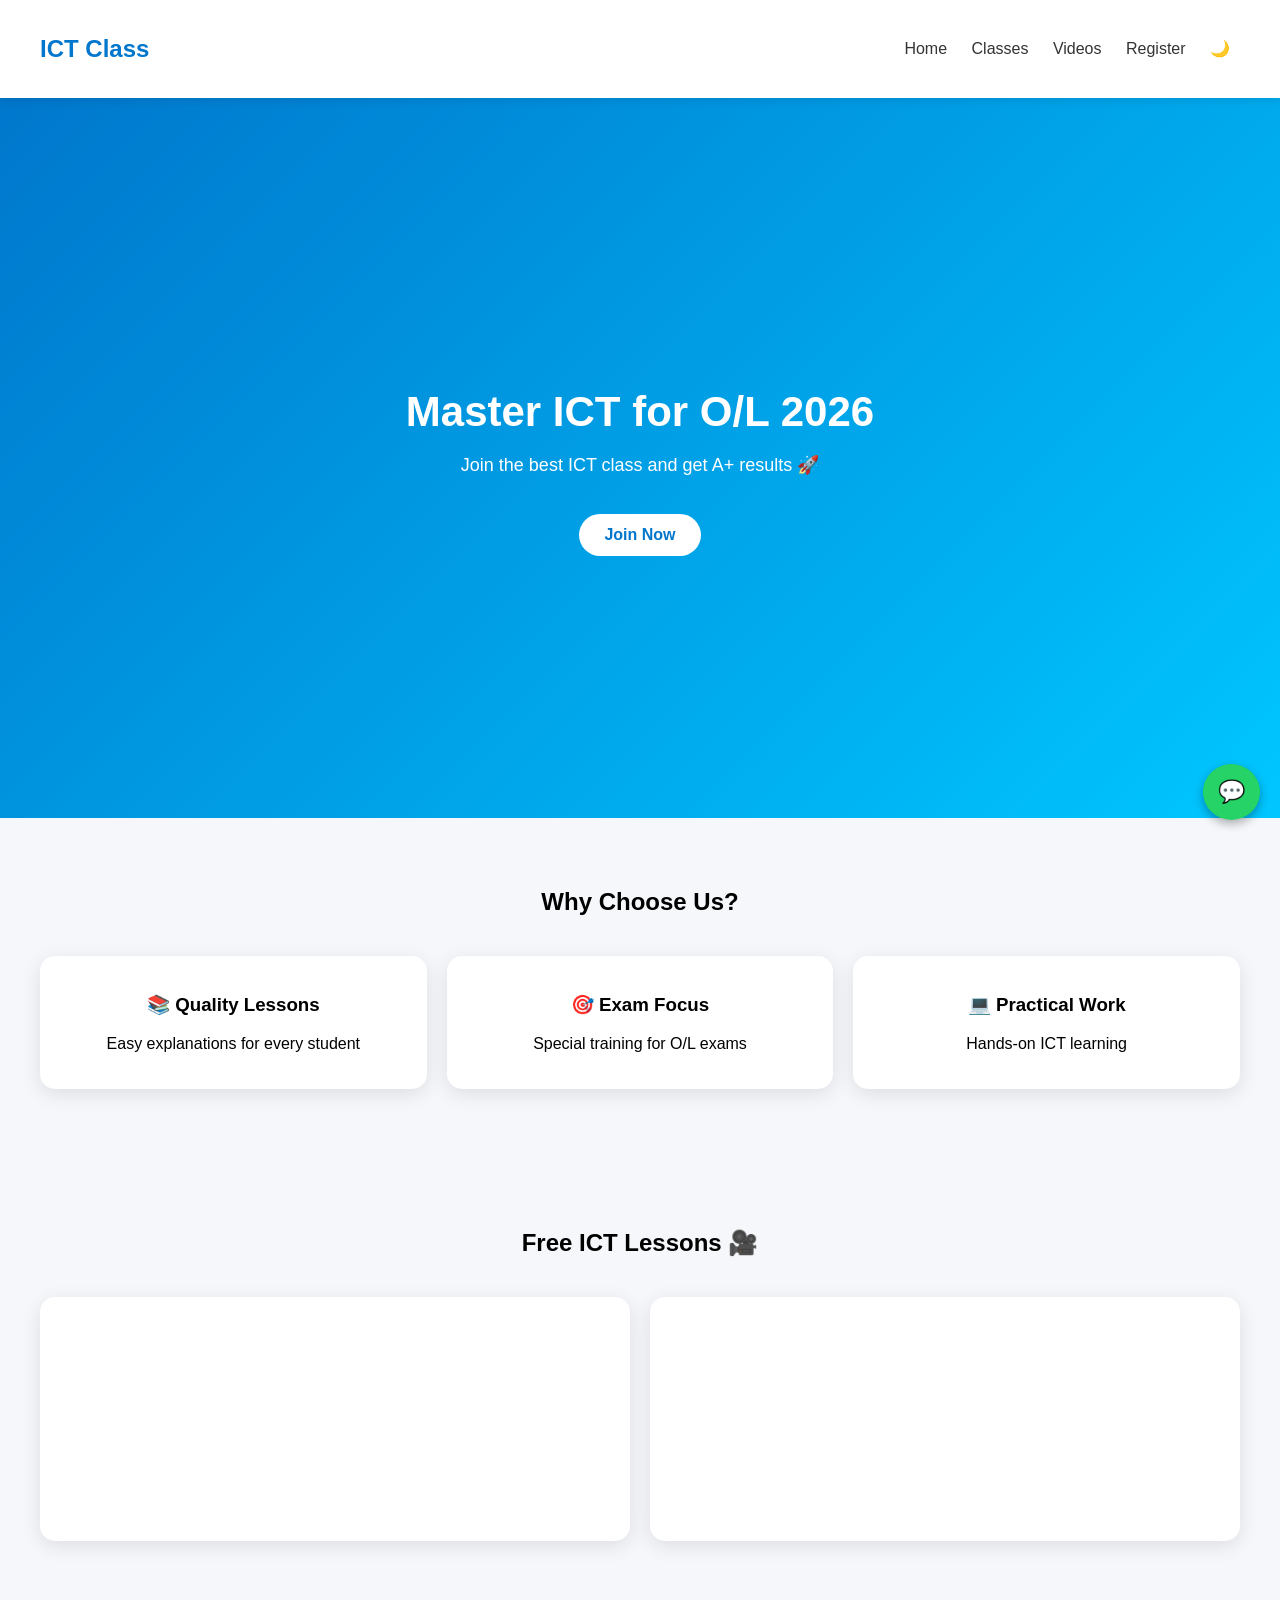
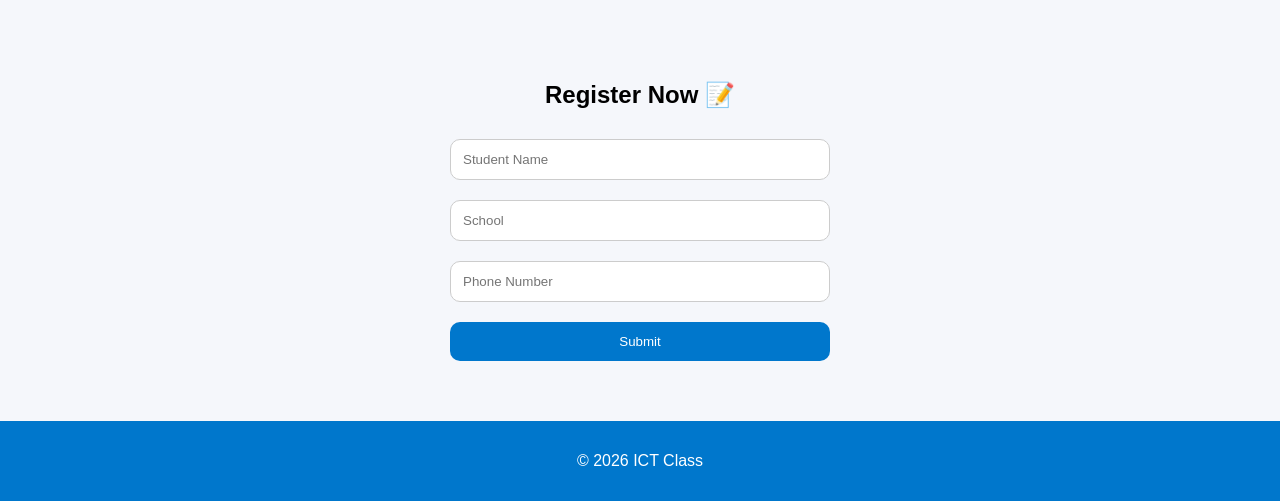
==== index.html @ 84f21934 "Update index.html" ====
<!DOCTYPE html>
<html lang="en">

<head>
  <meta charset="UTF-8">
  <meta name="viewport" content="width=device-width, initial-scale=1.0">
  <title>ICT Class 2026</title>
  <link rel="stylesheet" href="Style.css">
</head>

<body>

  <!-- NAVBAR -->
  <nav>
    <h2>ICT Class</h2>
    <div>
      <a href="#">Home</a>
      <a href="#classes">Classes</a>
      <a href="#videos">Videos</a>
      <a href="#register">Register</a>
      <a href="#" id="mode-toggle">🌙</a>
    </div>
  </nav>

  <!-- HERO -->
  <div class="hero">
    <div>
      <h1>Master ICT for O/L 2026</h1>
      <p>Join the best ICT class and get A+ results 🚀</p>
      <a href="#register" class="btn">Join Now</a>
    </div>
  </div>

  <!-- CLASSES SECTION -->
  <div class="section" id="classes">
    <h2>Why Choose Us?</h2>
    <div class="cards">
      <div class="card">
        <h3>📚 Quality Lessons</h3>
        <p>Easy explanations for every student</p>
      </div>
      <div class="card">
        <h3>🎯 Exam Focus</h3>
        <p>Special training for O/L exams</p>
      </div>
      <div class="card">
        <h3>💻 Practical Work</h3>
        <p>Hands-on ICT learning</p>
      </div>
    </div>
  </div>

  <!-- VIDEO SECTION -->
  <div class="section" id="videos">
    <h2>Free ICT Lessons 🎥</h2>
    <div class="cards">
      <div class="card">
        <iframe width="100%" height="200" src="https://www.youtube.com/embed/VIDEO_ID1" frameborder="0"
          allowfullscreen></iframe>
      </div>
      <div class="card">
        <iframe width="100%" height="200" src="https://www.youtube.com/embed/VIDEO_ID2" frameborder="0"
          allowfullscreen></iframe>
      </div>
    </div>
  </div>

  <!-- REGISTRATION FORM -->
  <div class="section" id="register">
    <h2>Register Now 📝</h2>
    <form name="student-form" method="POST" data-netlify="true" class="form">
      <input type="hidden" name="form-name" value="student-form">
      <input type="text" name="name" placeholder="Student Name" required>
      <input type="text" name="school" placeholder="School" required>
      <input type="tel" name="phone" placeholder="Phone Number" required>
      <button type="submit">Submit</button>
    </form>
  </div>

  <!-- FOOTER -->
  <footer>
    <p>© 2026 ICT Class</p>
  </footer>

  <!-- WHATSAPP BUTTON -->
  <a href="https://wa.me/94707482177?text=I%20want%20to%20join%20your%20ICT%20class" target="_blank"
    class="whatsapp-btn">💬</a>

  <script src="script.js"></script>
</body>

</html>
---- Style.css ----
/* Reset & Base */
body, html {margin:0; padding:0; font-family:'Segoe UI', sans-serif; background:#f5f7fb;}
a{text-decoration:none;}

/* NAVBAR */
nav {
  display:flex; justify-content:space-between; align-items:center;
  padding:15px 40px; background:white;
  box-shadow:0 2px 10px rgba(0,0,0,0.1);
  position:sticky; top:0; z-index:10;
}
nav h2 {color:#0077cc;}
nav a {margin:0 10px; color:#333; font-weight:500; transition:0.3s;}
nav a:hover{color:#0077cc;}

/* HERO */
.hero {
  height:80vh; background:linear-gradient(135deg,#0077cc,#00c6ff);
  color:white; display:flex; align-items:center; justify-content:center; text-align:center;
}
.hero h1{font-size:42px; margin-bottom:10px;}
.hero p{font-size:18px;}
.btn {
  display:inline-block; margin-top:20px; padding:12px 25px;
  background:white; color:#0077cc; border-radius:30px; font-weight:bold;
  transition:0.3s;
}
.btn:hover{background:#e0f2ff;}

/* SECTION & CARDS */
.section{padding:50px 20px; text-align:center; animation:fadeIn 1s ease;}
.cards{
  display:grid; grid-template-columns:repeat(auto-fit,minmax(250px,1fr)); gap:20px; padding:20px;
}
.card{
  background:white; padding:20px; border-radius:15px; box-shadow:0 5px 20px rgba(0,0,0,0.1);
  transition:0.3s;
}
.card:hover{transform:translateY(-5px);}
.card iframe{border-radius:10px;}

/* FORM */
.form {display:flex; flex-direction:column; max-width:400px; margin:auto;}
.form input, .form button {
  margin:10px; padding:12px; border-radius:10px; border:1px solid #ccc;
}
.form button{background:#0077cc; color:white; border:none; cursor:pointer;}
.form button:hover{background:#005fa3;}

/* FOOTER */
footer{background:#0077cc; color:white; text-align:center; padding:15px;}

/* WHATSAPP BUTTON */
.whatsapp-btn{
  position:fixed; bottom:80px; right:20px;
  background:#25D366; color:white; padding:15px;
  border-radius:50%; text-decoration:none; font-size:22px;
  box-shadow:0 4px 10px rgba(0,0,0,0.3); animation:bounce 2s infinite;
}

/* Animations */
@keyframes fadeIn{from{opacity:0; transform:translateY(20px);} to{opacity:1; transform:translateY(0);}}
@keyframes bounce{0%,100%{transform:translateY(0);}50%{transform:translateY(-5px);}}

/* DARK MODE */
body.dark-mode{background:#121212; color:white;}
body.dark-mode nav{background:#1e1e1e;}
body.dark-mode nav a{color:white;}
body.dark-mode .card{background:#1f1f1f; box-shadow:0 5px 20px rgba(255,255,255,0.05);}
body.dark-mode .form input, body.dark-mode .form button{background:#1f1f1f; color:white; border:1px solid #333;}
body.dark-mode footer{background:#1e1e1e;}
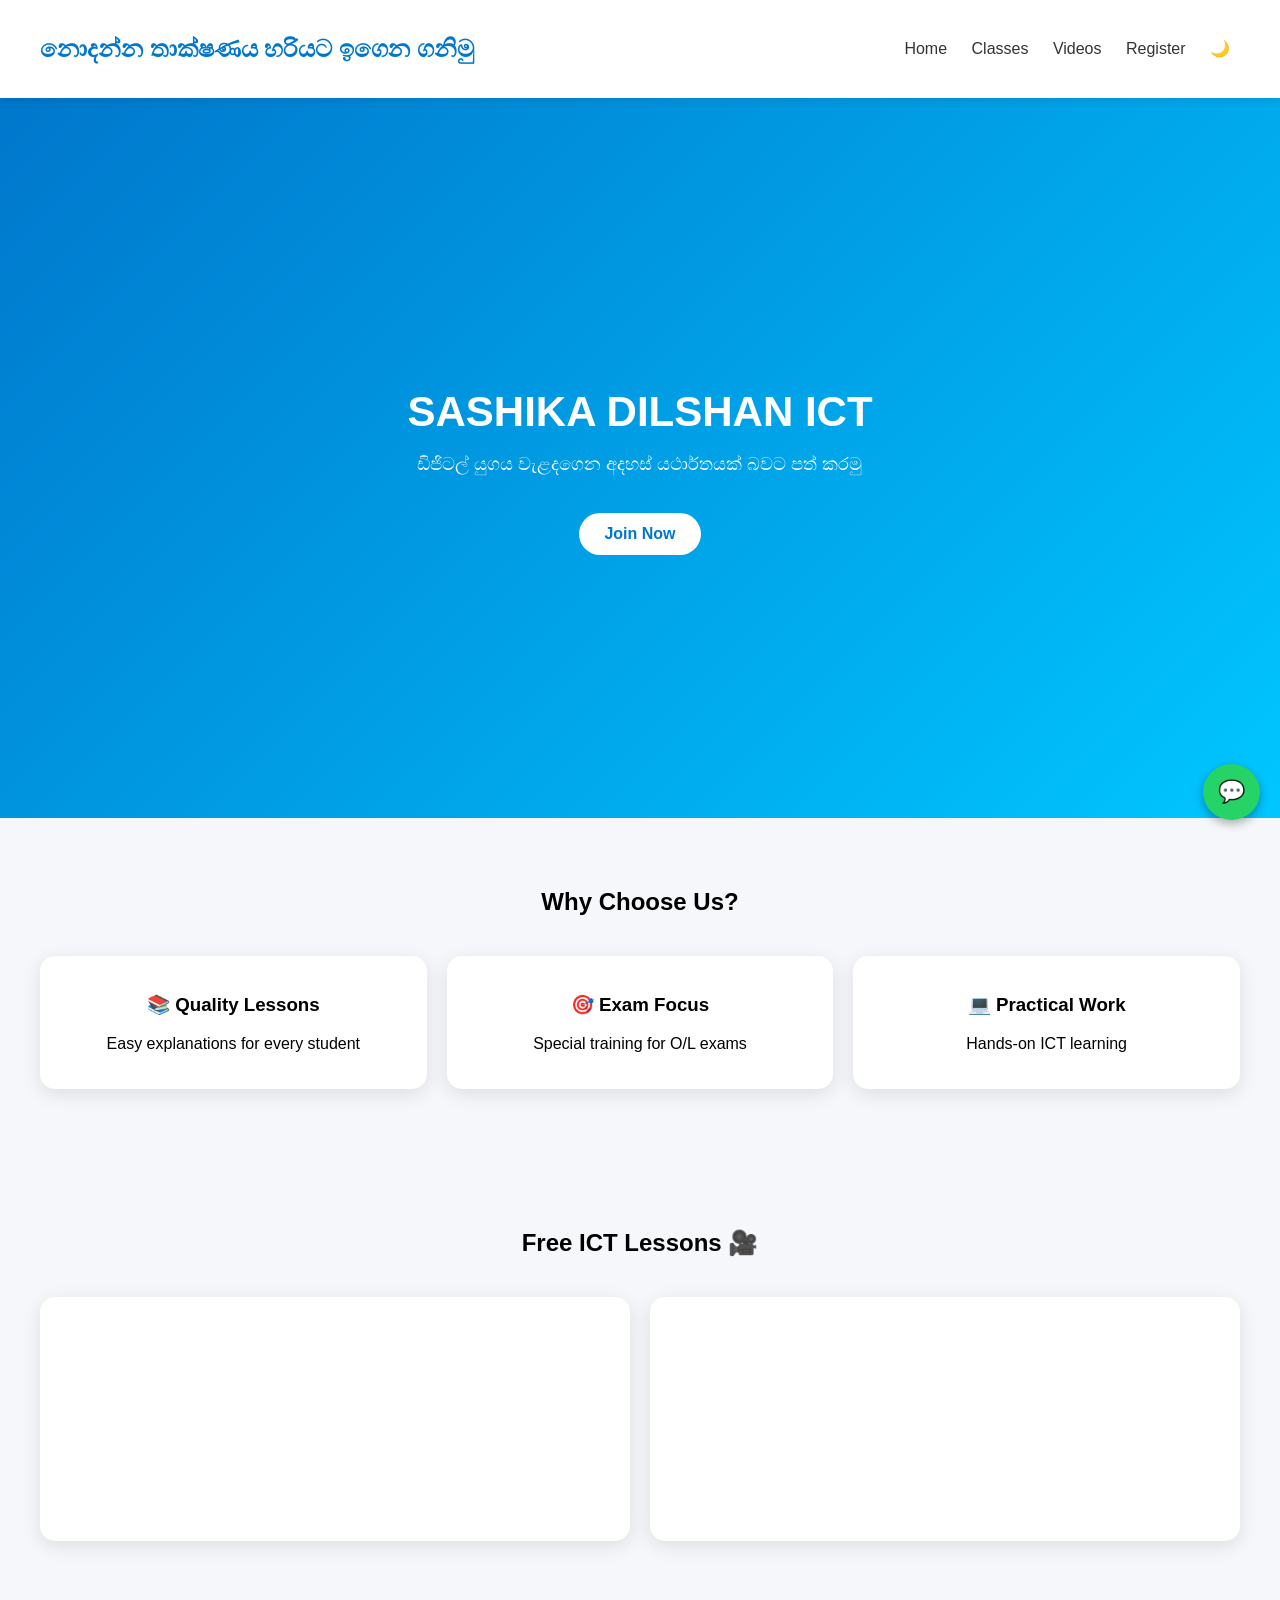
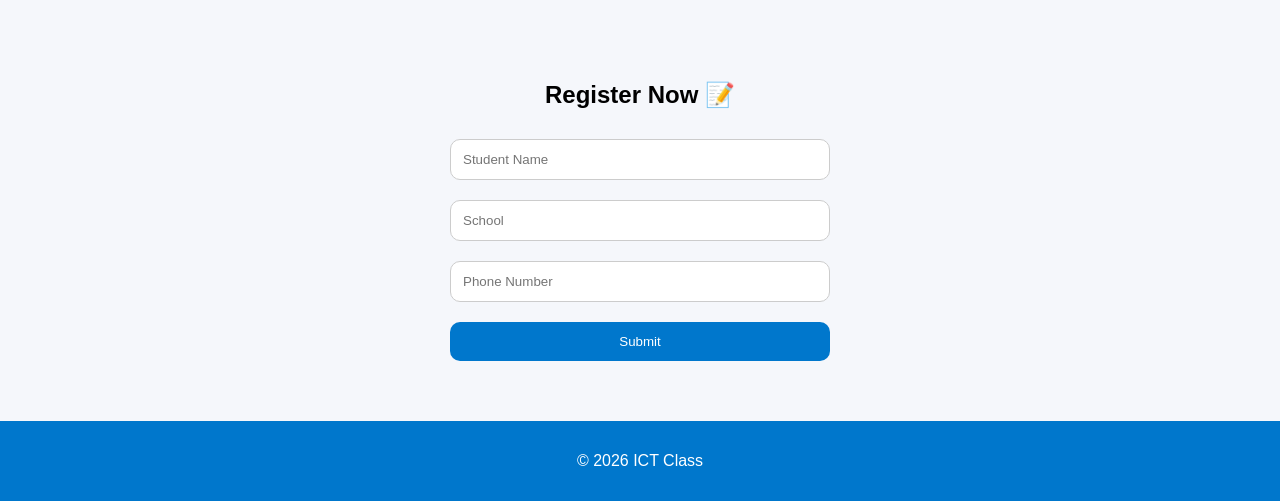
==== commit 9cbd3d1d: "Update index.html" ====
--- a/index.html
+++ b/index.html
@@ -4,7 +4,7 @@
 <head>
   <meta charset="UTF-8">
   <meta name="viewport" content="width=device-width, initial-scale=1.0">
-  <title>ICT Class 2026</title>
+  <title>SASHIKA DILSHAN</title>
   <link rel="stylesheet" href="Style.css">
 </head>
 
@@ -12,7 +12,7 @@
 
   <!-- NAVBAR -->
   <nav>
-    <h2>ICT Class</h2>
+    <h2>නොදන්න තාක්ෂණය හරියට ඉගෙන ගනිමු </h2>
     <div>
       <a href="#">Home</a>
       <a href="#classes">Classes</a>
@@ -25,8 +25,8 @@
   <!-- HERO -->
   <div class="hero">
     <div>
-      <h1>Master ICT for O/L 2026</h1>
-      <p>Join the best ICT class and get A+ results 🚀</p>
+      <h1>SASHIKA DILSHAN ICT</h1>
+      <p>ඩිජිටල් යුගය වැළදගෙන අදහස් යථාර්තයක් බවට පත් කරමු </p>
       <a href="#register" class="btn">Join Now</a>
     </div>
   </div>
@@ -86,7 +86,7 @@
   <a href="https://wa.me/94707482177?text=I%20want%20to%20join%20your%20ICT%20class" target="_blank"
     class="whatsapp-btn">💬</a>
 
-  <script src="script.js"></script>
+  <script src="Script.js"></script>
 </body>
 
 </html>
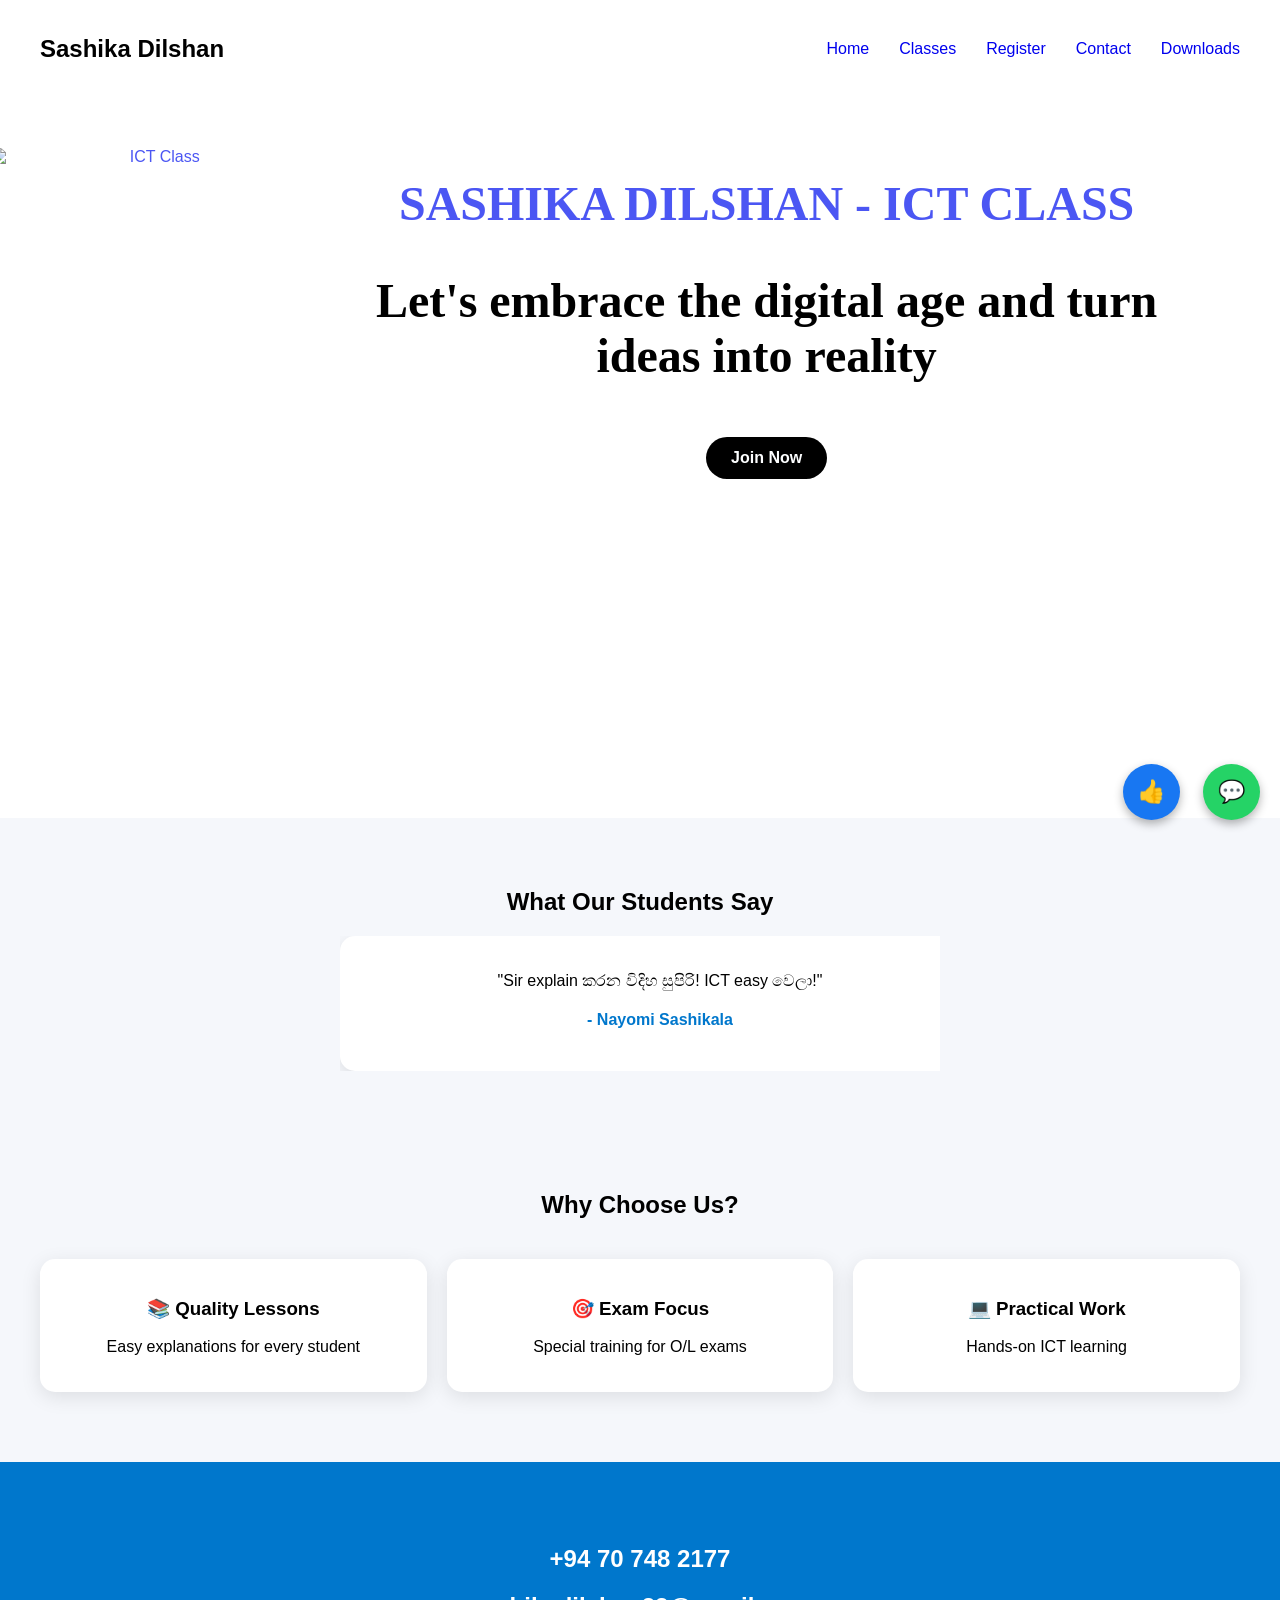
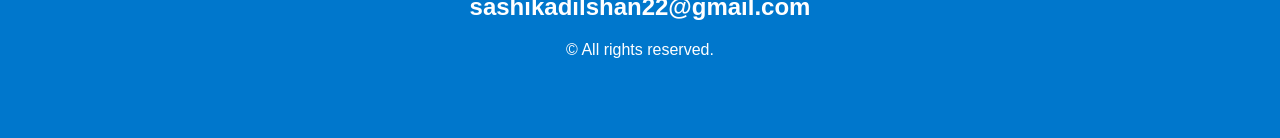
==== commit 815fdde2: "Update index.html" ====
--- a/index.html
+++ b/index.html
@@ -11,25 +11,77 @@
 <body>
 
   <!-- NAVBAR -->
-  <nav>
-    <h2>නොදන්න තාක්ෂණය හරියට ඉගෙන ගනිමු </h2>
-    <div>
-      <a href="#">Home</a>
-      <a href="#classes">Classes</a>
-      <a href="#videos">Videos</a>
-      <a href="#register">Register</a>
-      <a href="#" id="mode-toggle">🌙</a>
-    </div>
-  </nav>
+    <nav>
+  <h2>Sashika Dilshan</h2>
+
+  <div class="nav-scroll">
+    <div class="nav-track">
+      <a href="index.html">Home</a>
+      <a href="#">Classes</a>
+      <a href="https://docs.google.com/forms/d/e/1FAIpQLSdxnIzjlwXb35KCbCbCo0sxkIll6S4u6WugaHI3UVw_ooGitA/viewform?usp=header">Register</a>
+      <a href="https://wa.me/94707482177?text=I%20want%20to%20join%20your%20ICT%20class">Contact</a>
+      <a href="#">Downloads</a>
+
+  
+  </div>
+</nav>
+
+
 
   <!-- HERO -->
+
+  
   <div class="hero">
+    <div class="zoom-img"  >
+        <div class="container" >
+<img src="image/im2.png" alt="ICT Class" >
+
     <div>
-      <h1>SASHIKA DILSHAN ICT</h1>
-      <p>ඩිජිටල් යුගය වැළදගෙන අදහස් යථාර්තයක් බවට පත් කරමු </p>
-      <a href="#register" class="btn">Join Now</a>
+      <h1><font size="18" face="DAGGERSQUARE">SASHIKA DILSHAN - ICT CLASS </font> </h1>
+    <h4><p><font size="10" font color="black" face="FMAbhaya">Let's embrace the digital age and turn ideas into reality</font></p></h4>
+      
+      <a href="https://docs.google.com/forms/d/e/1FAIpQLSdxnIzjlwXb35KCbCbCo0sxkIll6S4u6WugaHI3UVw_ooGitA/viewform?usp=header" class="btn" >Join Now</a>
+      
+</div>
+</div>
+</div>
+  </div>
+  
+  <!-- testimonial-section -->
+
+  <section class="testimonial-section">
+  <h2>What Our Students Say</h2>
+
+  <div class="slider">
+    <div class="slides">
+
+      <div class="slide">
+        <p>"Sir explain කරන විදිහ සුපිරි! ICT easy වෙලා!"</p>
+        <h4>- Nayomi Sashikala</h4>
+      </div>
+
+      <div class="slide">
+        <p>"Best ICT class ever 🔥 Highly recommend!"</p>
+        <h4>- Sahan Sandeepa</h4>
+      </div>
+
+      <div class="slide">
+        <p>"මගේ results ගොඩක් improve උනා 🙌"</p>
+        <h4>- Kavindu Dilshan</h4>
+      </div>
+
+      <!-- duplicate for smooth loop -->
+      <div class="slide">
+        <p>"Sir explain කරන විදිහ සුපිරි! ICT easy වෙලා!"</p>
+        <h4>- Nirmal Kavinda</h4>
+      </div>
+
     </div>
   </div>
+</section>
+
+  
+
 
   <!-- CLASSES SECTION -->
   <div class="section" id="classes">
@@ -50,41 +102,24 @@
     </div>
   </div>
 
-  <!-- VIDEO SECTION -->
-  <div class="section" id="videos">
-    <h2>Free ICT Lessons 🎥</h2>
-    <div class="cards">
-      <div class="card">
-        <iframe width="100%" height="200" src="https://www.youtube.com/embed/VIDEO_ID1" frameborder="0"
-          allowfullscreen></iframe>
-      </div>
-      <div class="card">
-        <iframe width="100%" height="200" src="https://www.youtube.com/embed/VIDEO_ID2" frameborder="0"
-          allowfullscreen></iframe>
-      </div>
-    </div>
-  </div>
-
-  <!-- REGISTRATION FORM -->
-  <div class="section" id="register">
-    <h2>Register Now 📝</h2>
-    <form name="student-form" method="POST" data-netlify="true" class="form">
-      <input type="hidden" name="form-name" value="student-form">
-      <input type="text" name="name" placeholder="Student Name" required>
-      <input type="text" name="school" placeholder="School" required>
-      <input type="tel" name="phone" placeholder="Phone Number" required>
-      <button type="submit">Submit</button>
-    </form>
-  </div>
 
   <!-- FOOTER -->
   <footer>
-    <p>© 2026 ICT Class</p>
+    <H2>+94 70 748 2177</H2>
+    <h2>sashikadilshan22@gmail.com</h2>
+    <p>© All rights reserved.</p>
   </footer>
 
   <!-- WHATSAPP BUTTON -->
   <a href="https://wa.me/94707482177?text=I%20want%20to%20join%20your%20ICT%20class" target="_blank"
     class="whatsapp-btn">💬</a>
+    
+    <!-- Facebook BUTTON -->
+    <a href="https://www.facebook.com/profile.php?id=61584438620100" target="_blank" class="facebook-btn">
+   👍
+</a>
+
+
 
   <script src="Script.js"></script>
 </body>
--- a/Style.css
+++ b/Style.css
@@ -1,71 +1,282 @@
 /* Reset & Base */
-body, html {margin:0; padding:0; font-family:'Segoe UI', sans-serif; background:#f5f7fb;}
-a{text-decoration:none;}
+body, html {
+  margin: 0; 
+  padding: 0; 
+  font-family: 'Segoe UI', sans-serif; 
+  background: #f5f7fb;
+}
+a { text-decoration: none; }
 
 /* NAVBAR */
 nav {
-  display:flex; justify-content:space-between; align-items:center;
-  padding:15px 40px; background:white;
-  box-shadow:0 2px 10px rgba(0,0,0,0.1);
-  position:sticky; top:0; z-index:10;
-}
-nav h2 {color:#0077cc;}
-nav a {margin:0 10px; color:#333; font-weight:500; transition:0.3s;}
-nav a:hover{color:#0077cc;}
+  display: flex;
+  align-items: center;
+  justify-content: space-between;
+  padding: 15px 40px;
+  background: white;
+}
+
+
+/* moving content */
+.nav-track {
+  display: flex;
+  gap: 30px;
+  
+}
+
+
+
 
 /* HERO */
 .hero {
-  height:80vh; background:linear-gradient(135deg,#0077cc,#00c6ff);
-  color:white; display:flex; align-items:center; justify-content:center; text-align:center;
-}
-.hero h1{font-size:42px; margin-bottom:10px;}
-.hero p{font-size:18px;}
+  height: 80vh; 
+  background: linear-gradient(135deg, #ffffff, #ffffff);
+  color: rgba(7, 22, 238, 0.726); 
+  display: flex; 
+  align-items: left; 
+  justify-content: left; 
+  text-align: center;
+}
+.hero h1 { 
+  font-size: 2.625rem; /* 42px */
+  margin-bottom: 2.625rem; /* 10px */
+}
+.hero p { font-size: 2.125rem; } /* 18px */
 .btn {
-  display:inline-block; margin-top:20px; padding:12px 25px;
-  background:white; color:#0077cc; border-radius:30px; font-weight:bold;
-  transition:0.3s;
-}
-.btn:hover{background:#e0f2ff;}
+  display: inline-block; 
+  margin-top: 1.25rem; /* 20px */
+  padding: 0.75rem 1.5625rem; /* 12px 25px */
+  background: rgb(255, 254, 254); 
+  color: #0077cc; 
+  border-radius: 1.875rem; /* 30px */
+  font-weight: bold;
+  transition: 0.3s;
+}
+.btn:hover { background: #1900ff; }
+.btn {
+  display: inline-block;
+  margin-top: 1.25rem;
+  padding: 0.75rem 1.5625rem;
+  background: rgb(0, 0, 0);
+  color: #fdfeff;
+  border-radius: 30px;
+  font-weight: bold;
+  transition: all 0.3s ease;
+}
+
+/* Hover */
+.btn:hover {
+  transform: scale(1.1);
+  box-shadow: 0 10px 25px rgba(0,0,0,0.2);
+}
+
+/* Click */
+.btn:active {
+  transform: scale(0.95);
+}
+
 
 /* SECTION & CARDS */
-.section{padding:50px 20px; text-align:center; animation:fadeIn 1s ease;}
-.cards{
-  display:grid; grid-template-columns:repeat(auto-fit,minmax(250px,1fr)); gap:20px; padding:20px;
-}
-.card{
-  background:white; padding:20px; border-radius:15px; box-shadow:0 5px 20px rgba(0,0,0,0.1);
-  transition:0.3s;
-}
-.card:hover{transform:translateY(-5px);}
-.card iframe{border-radius:10px;}
+.section { 
+  padding: 3.125rem 1.25rem; /* 50px 20px */
+  text-align: center; 
+  animation: fadeIn 1s ease; 
+}
+.cards {
+  display: grid; 
+  grid-template-columns: repeat(auto-fit, minmax(15.625rem, 1fr)); /* 250px */
+  gap: 1.25rem; /* 20px */
+  padding: 1.25rem; /* 20px */
+}
+.card {
+  background: white; 
+  padding: 1.25rem; /* 20px */
+  border-radius: 0.9375rem; /* 15px */
+  box-shadow: 0 0.3125rem 1.25rem rgba(0,0,0,0.1); /* 5px 20px */
+  transition: 0.3s;
+}
+.card:hover { transform: translateY(-0.3125rem); } /* -5px */
+.card iframe { border-radius: 0.625rem; } /* 10px */
 
 /* FORM */
-.form {display:flex; flex-direction:column; max-width:400px; margin:auto;}
+.form { 
+  display: flex; 
+  flex-direction: column; 
+  max-width: 25rem; /* 400px */
+  margin: auto; 
+}
 .form input, .form button {
-  margin:10px; padding:12px; border-radius:10px; border:1px solid #ccc;
-}
-.form button{background:#0077cc; color:white; border:none; cursor:pointer;}
-.form button:hover{background:#005fa3;}
+  margin: 0.625rem; /* 10px */
+  padding: 0.75rem; /* 12px */
+  border-radius: 0.625rem; /* 10px */
+  border: 1px solid #ccc; /* Border weights usually stay in px */
+}
+.form button { background: #0077cc; color: white; border: none; cursor: pointer; }
+.form button:hover { background: #005fa3; }
 
 /* FOOTER */
-footer{background:#0077cc; color:white; text-align:center; padding:15px;}
+footer { 
+  background: #0077cc; 
+  color: white; 
+  text-align: center; 
+  padding: 3.9375rem; /* 15px */
+}
 
 /* WHATSAPP BUTTON */
-.whatsapp-btn{
-  position:fixed; bottom:80px; right:20px;
-  background:#25D366; color:white; padding:15px;
-  border-radius:50%; text-decoration:none; font-size:22px;
-  box-shadow:0 4px 10px rgba(0,0,0,0.3); animation:bounce 2s infinite;
-}
-
+.whatsapp-btn {
+  position: fixed; 
+  bottom: 5rem; /* 80px */
+  right: 1.25rem; /* 20px */
+  background: #25D366; 
+  color: white; 
+  padding: 0.9375rem; /* 15px */
+  border-radius: 50%; 
+  text-decoration: none; 
+  font-size: 1.375rem; /* 22px */
+  box-shadow: 0 0.25rem 0.625rem rgba(0,0,0,0.3); /* 4px 10px */
+  animation: bounce 2s infinite;
+}
+/* Facebook BUTTON */ 
+.facebook-btn {
+  position: fixed; 
+  bottom: 5rem; /* 80px */
+  right: 6.25rem; /* 20px */
+  background: #1877f2; 
+  color: white; 
+  padding: 0.9375rem; /* 15px */
+  border-radius: 50%; 
+  text-decoration: none; 
+  font-size: 1.375rem; /* 22px */
+  box-shadow: 0 0.25rem 0.625rem rgba(0,0,0,0.3); /* 4px 10px */
+  animation: bounce 2s infinite;
+}
+
+.facebook-btn:hover {
+  background: #145dbf;
+}
 /* Animations */
-@keyframes fadeIn{from{opacity:0; transform:translateY(20px);} to{opacity:1; transform:translateY(0);}}
-@keyframes bounce{0%,100%{transform:translateY(0);}50%{transform:translateY(-5px);}}
+@keyframes fadeIn { 
+  from { opacity: 0; transform: translateY(1.25rem); } /* 20px */
+  to { opacity: 1; transform: translateY(0); } 
+}
+@keyframes bounce { 
+  0%, 100% { transform: translateY(0); } 
+  50% { transform: translateY(-0.3125rem); } /* -5px */
+}
 
 /* DARK MODE */
-body.dark-mode{background:#121212; color:white;}
-body.dark-mode nav{background:#1e1e1e;}
-body.dark-mode nav a{color:white;}
-body.dark-mode .card{background:#1f1f1f; box-shadow:0 5px 20px rgba(255,255,255,0.05);}
-body.dark-mode .form input, body.dark-mode .form button{background:#1f1f1f; color:white; border:1px solid #333;}
-body.dark-mode footer{background:#1e1e1e;}+body.dark-mode { background: #121212; color: white; }
+body.dark-mode nav { background: #1e1e1e; }
+body.dark-mode nav a { color: white; }
+body.dark-mode .card { 
+  background: #1f1f1f; 
+  box-shadow: 0 0.3125rem 1.25rem rgba(255,255,255,0.05); 
+}
+body.dark-mode .form input, 
+body.dark-mode .form button { 
+  background: #1f1f1f; 
+  color: white; 
+  border: 1px solid #333; 
+}
+body.dark-mode footer { background: #1e1e1e; }
+
+.zoom-img {
+  overflow: hidden;
+  border-radius: 20;
+  box-shadow: 0 5px 20px rgba(0, 0, 0, 0);
+}
+
+.zoom-img img {
+  width: 35%;
+  transition: transform 0.5s ease;
+}
+
+.zoom-img:hover img {
+  transform: scale(1.1);
+}
+
+.container {
+  display: flex;
+  justify-content: left;
+  align-items: left;
+  margin-top: 50px;   /* move left */
+  margin-left: -10px;  /* move right */
+}
+
+.testimonial-section {
+  text-align: center;
+  padding: 50px 20px;
+  background: #f5f7fb;
+}
+
+.slider {
+  overflow: hidden;
+  max-width: 600px;
+  margin: auto;
+}
+
+.slides {
+  display: flex;
+  animation: slideMove 12s linear infinite;
+}
+
+.slide {
+  min-width: 100%;
+  padding: 20px;
+  background: white;
+  border-radius: 15px;
+  box-shadow: 0 5px 15px rgba(0,0,0,0.1);
+}
+
+slide p {
+  font-size: 18px;
+  margin-bottom: 10px;
+}
+
+.slide h4 {
+  color: #0077cc;
+}
+.slide {
+  opacity: 3.5;
+  transition: 0.5s;
+}
+.slide:hover {
+  opacity: 1;
+}
+/* animation */
+@keyframes slideMove {
+  0%   { transform: translateX(0%); }
+  25%  { transform: translateX(0%); }
+
+  30%  { transform: translateX(-100%); }
+  55%  { transform: translateX(-100%); }
+
+  60%  { transform: translateX(-200%); }
+  85%  { transform: translateX(-200%); }
+
+  90%  { transform: translateX(-300%); }
+  100% { transform: translateX(-300%); }
+}
+
+/* 📱 MOBILE RESPONSIVE */
+@media (max-width: 768px) {
+
+  nav {
+    flex-direction: column;
+    text-align: center;
+  }
+
+  .menu {
+    margin-top: 10px;
+  }
+
+  .cards {
+    grid-template-columns: 1fr;
+  }
+
+  .hero h1 {
+    font-size: 22px;
+  }
+
+}
+🔥 IMPORTANT (Wh
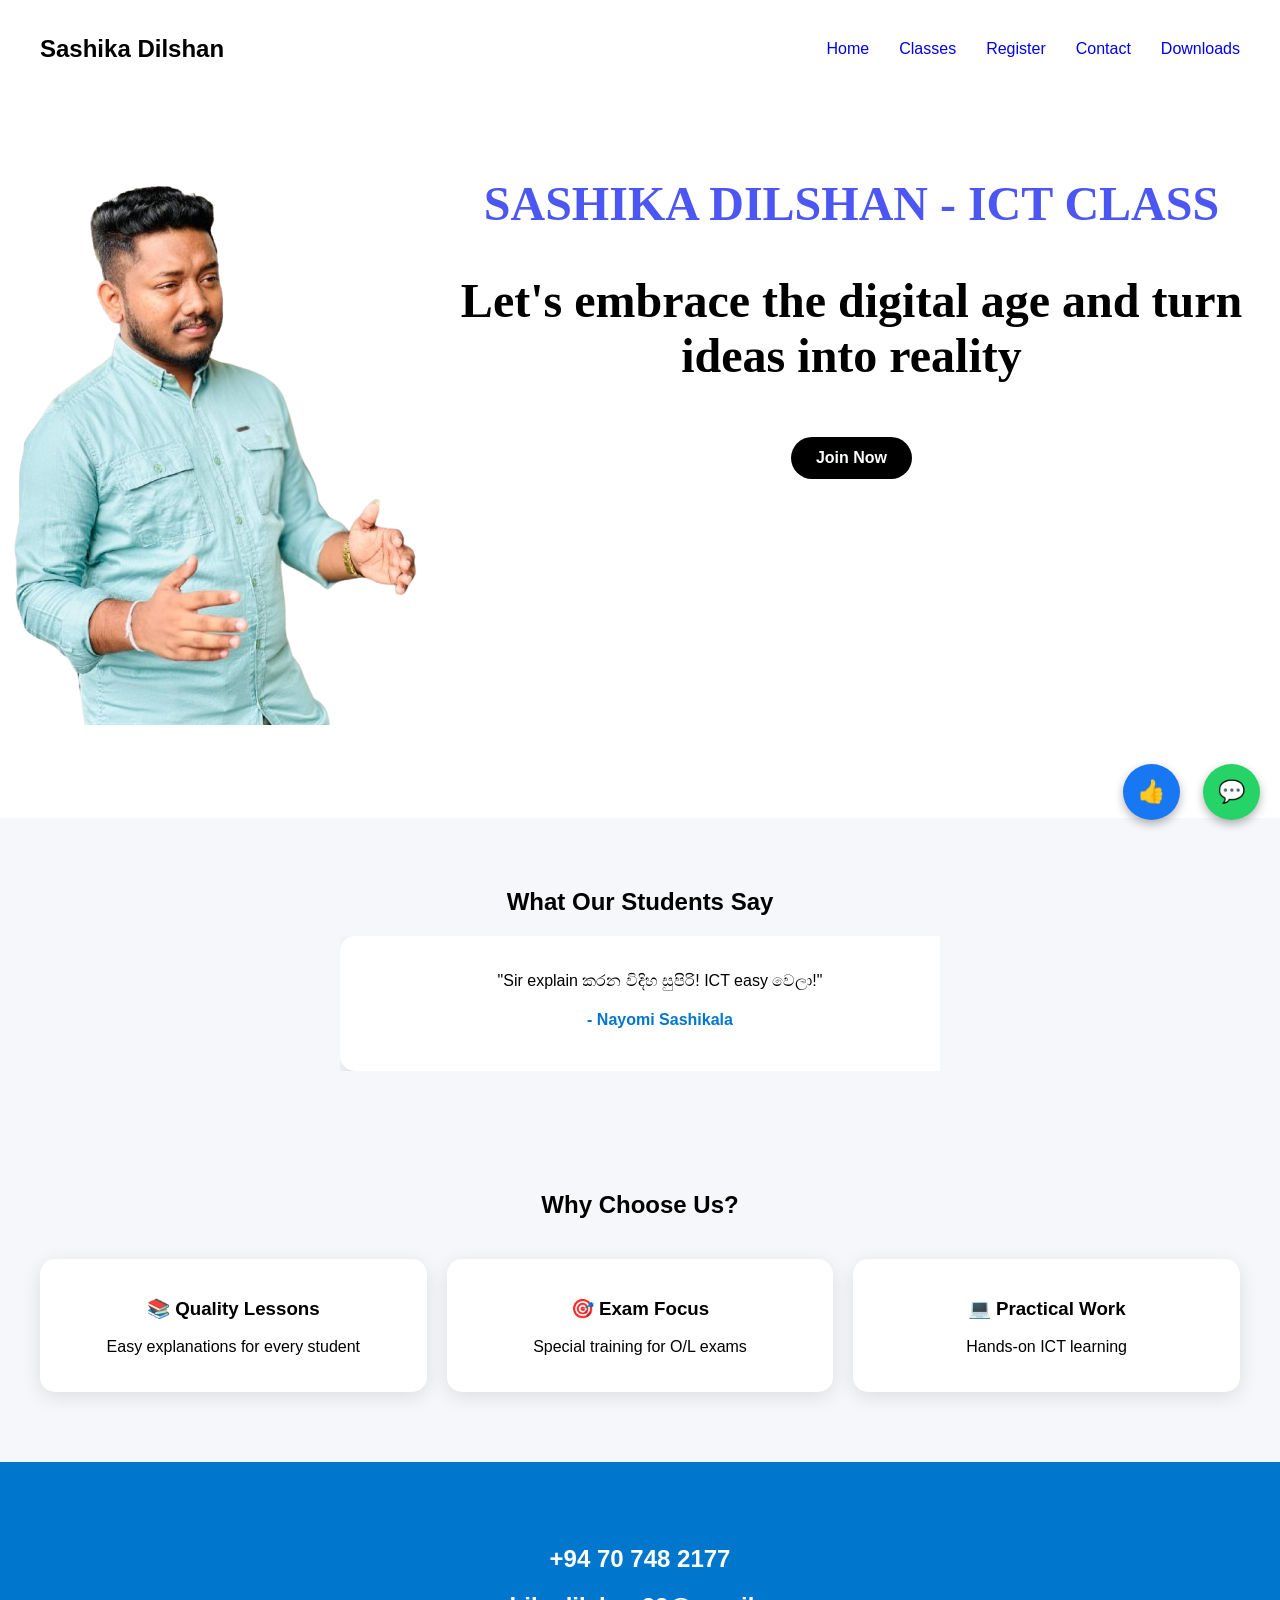
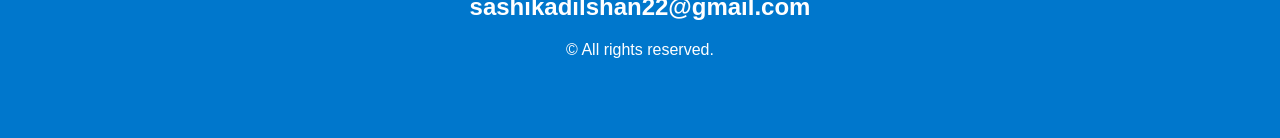
==== commit ec550c56: "Update index.html" ====
--- a/index.html
+++ b/index.html
@@ -34,7 +34,7 @@
   <div class="hero">
     <div class="zoom-img"  >
         <div class="container" >
-<img src="image/im2.png" alt="ICT Class" >
+<img src="im2.png" alt="ICT Class" >
 
     <div>
       <h1><font size="18" face="DAGGERSQUARE">SASHIKA DILSHAN - ICT CLASS </font> </h1>
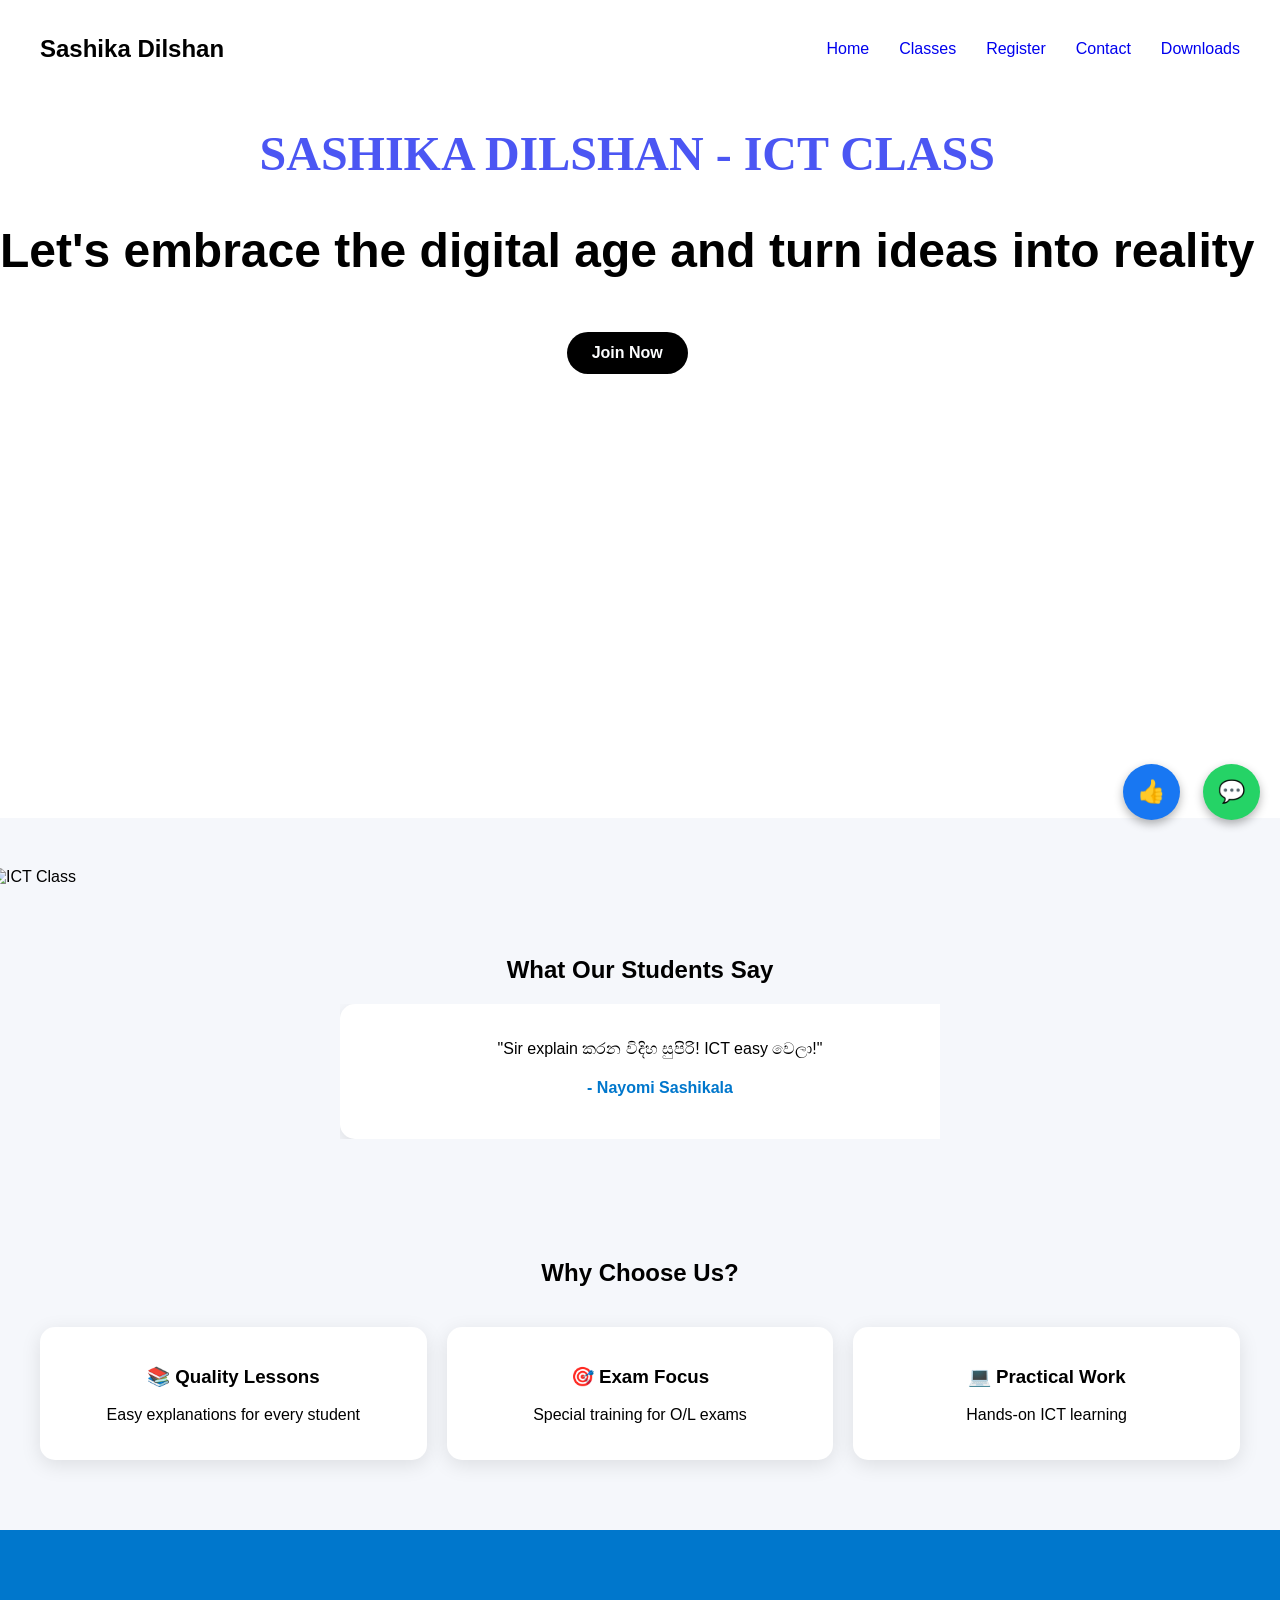
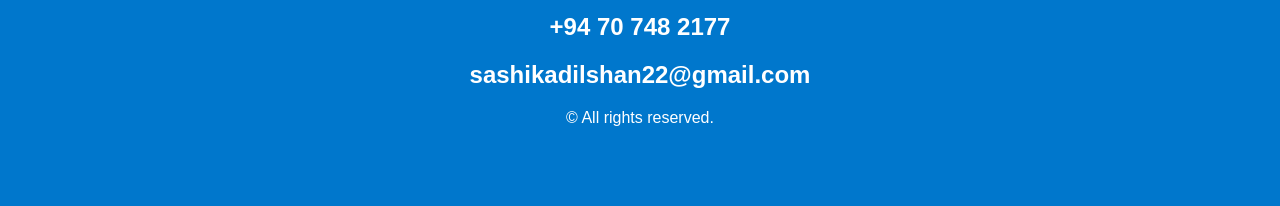
==== commit 3a838af1: "Update index.html" ====
--- a/index.html
+++ b/index.html
@@ -32,21 +32,22 @@
 
   
   <div class="hero">
-    <div class="zoom-img"  >
-        <div class="container" >
-<img src="im2.png" alt="ICT Class" >
+    
 
     <div>
       <h1><font size="18" face="DAGGERSQUARE">SASHIKA DILSHAN - ICT CLASS </font> </h1>
-    <h4><p><font size="10" font color="black" face="FMAbhaya">Let's embrace the digital age and turn ideas into reality</font></p></h4>
+    <h4><p><font size="10" font color="black" face="Arial">Let's embrace the digital age and turn ideas into reality</font></p></h4>
       
       <a href="https://docs.google.com/forms/d/e/1FAIpQLSdxnIzjlwXb35KCbCbCo0sxkIll6S4u6WugaHI3UVw_ooGitA/viewform?usp=header" class="btn" >Join Now</a>
       
 </div>
 </div>
+
+<div class="zoom-img"  >
+        <div class="container" >
+<img src="image/im2.png" alt="ICT Class" >
+        </div>
 </div>
-  </div>
-  
   <!-- testimonial-section -->
 
   <section class="testimonial-section">
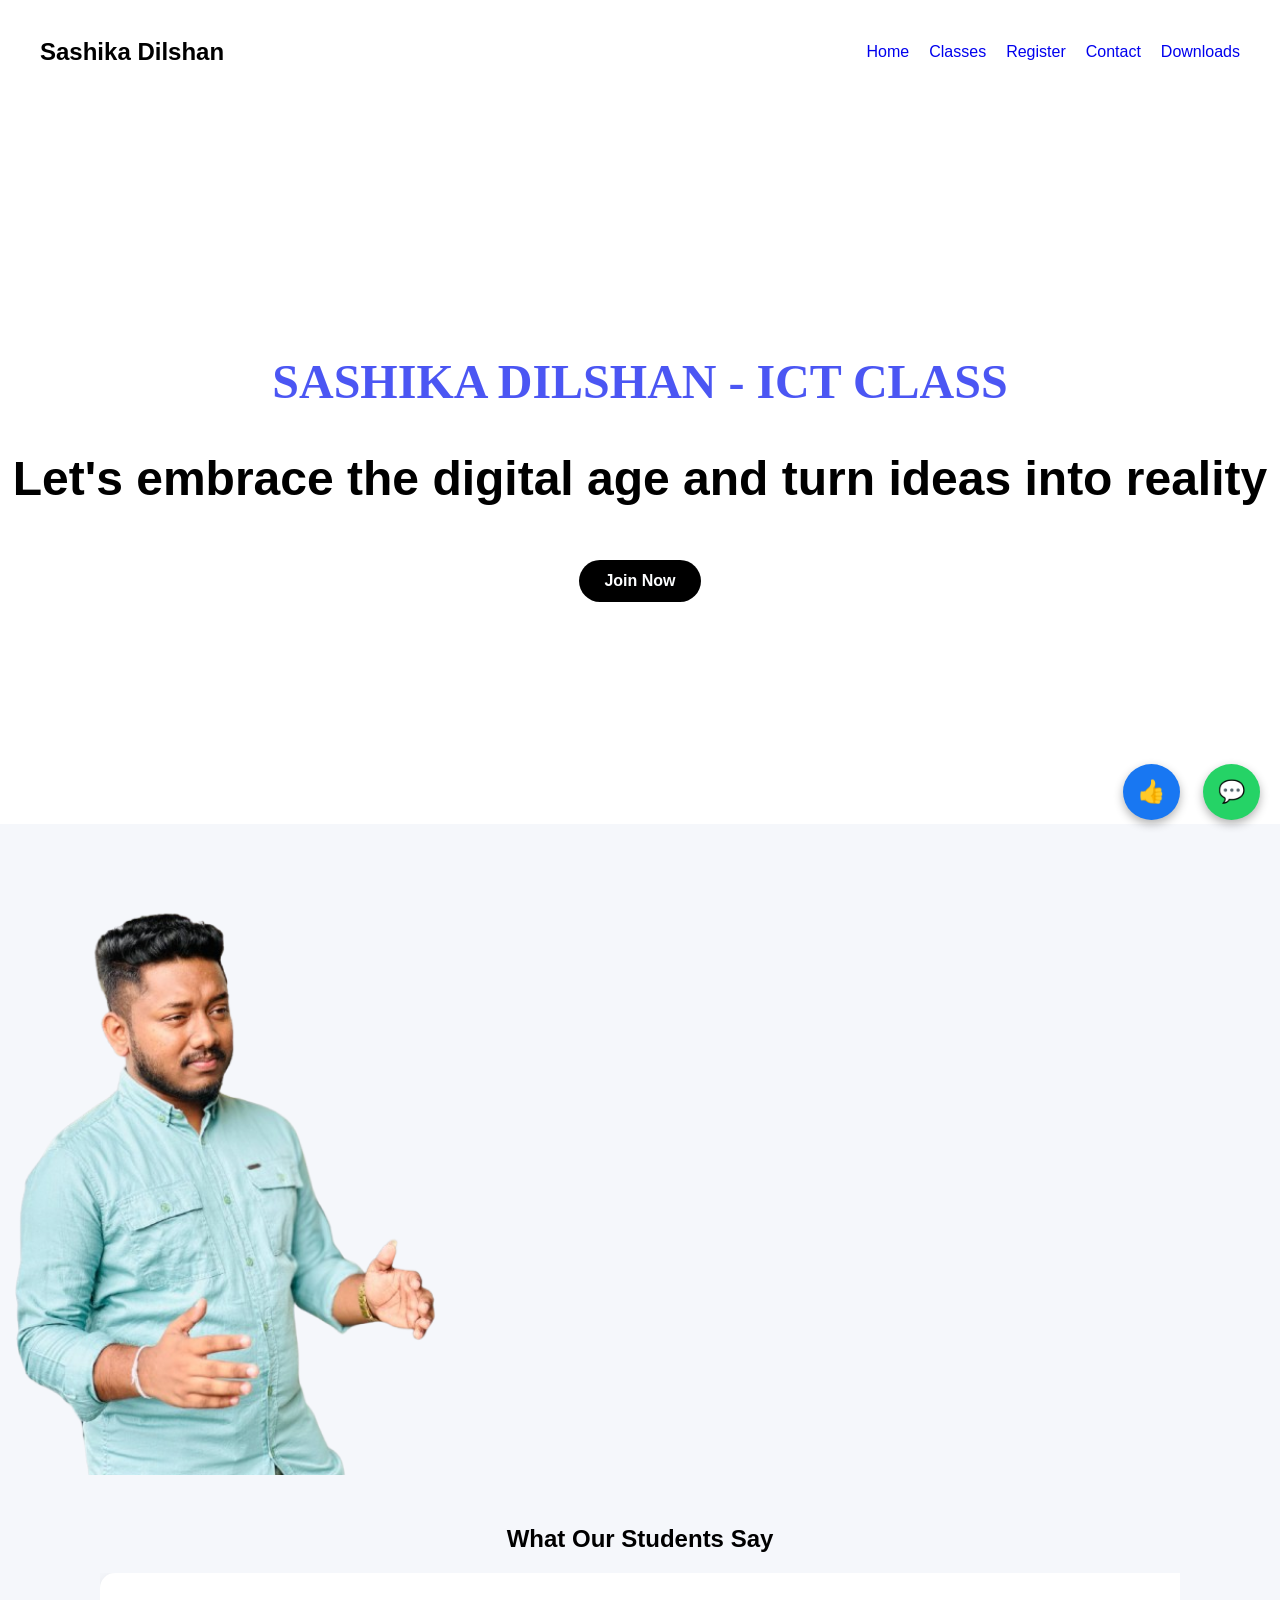
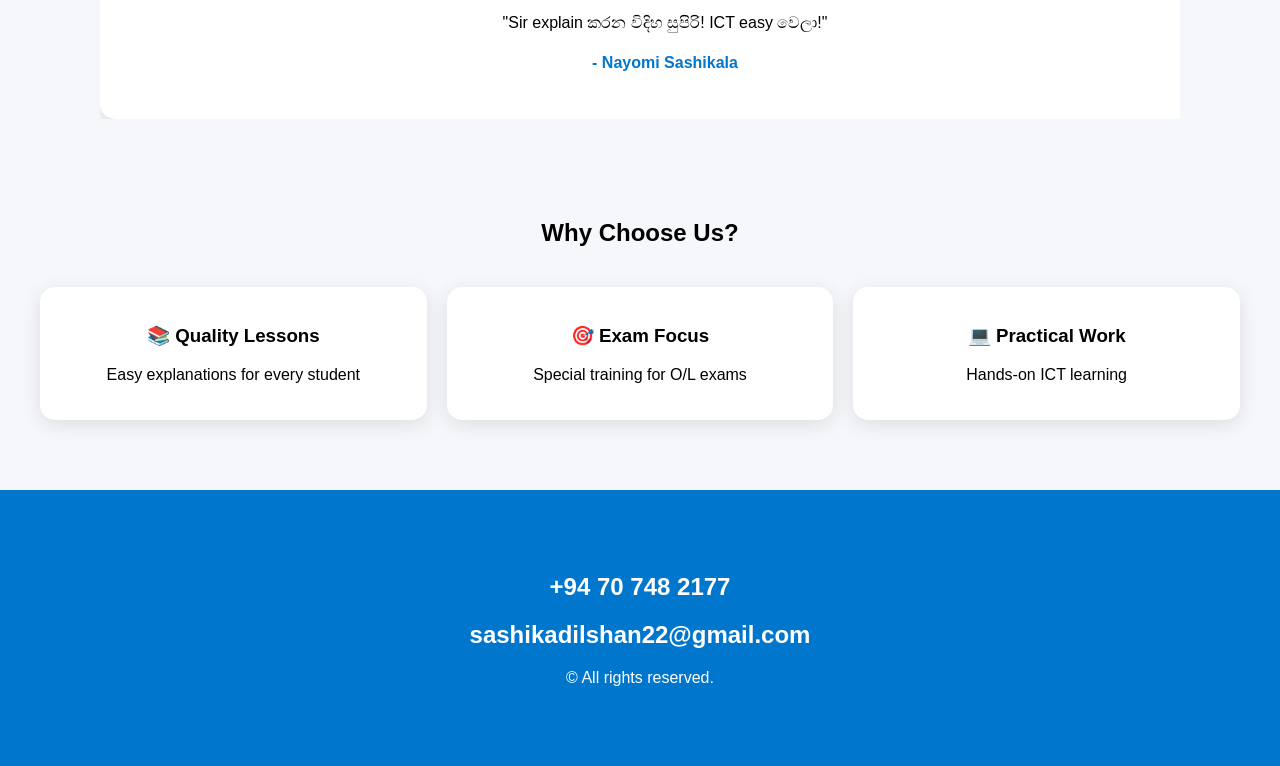
==== commit 0030999f: "Update index.html" ====
--- a/index.html
+++ b/index.html
@@ -45,7 +45,7 @@
 
 <div class="zoom-img"  >
         <div class="container" >
-<img src="image/im2.png" alt="ICT Class" >
+<img src="im2.png" alt="ICT Class" >
         </div>
 </div>
   <!-- testimonial-section -->
--- a/Style.css
+++ b/Style.css
@@ -12,7 +12,7 @@
   display: flex;
   align-items: center;
   justify-content: space-between;
-  padding: 15px 40px;
+  padding: 18px 40px;
   background: white;
 }
 
@@ -20,7 +20,7 @@
 /* moving content */
 .nav-track {
   display: flex;
-  gap: 30px;
+  gap: 20px;
   
 }
 
@@ -33,8 +33,8 @@
   background: linear-gradient(135deg, #ffffff, #ffffff);
   color: rgba(7, 22, 238, 0.726); 
   display: flex; 
-  align-items: left; 
-  justify-content: left; 
+  align-items: center; 
+  justify-content: center; 
   text-align: center;
 }
 .hero h1 { 
@@ -203,34 +203,36 @@
   margin-left: -10px;  /* move right */
 }
 
+/* testimonial */
+
 .testimonial-section {
   text-align: center;
-  padding: 50px 20px;
-  background: #f5f7fb;
+  padding: 30px 100px;
+  background: #00000000;
 }
 
 .slider {
   overflow: hidden;
-  max-width: 600px;
+  max-width: 1500px;
   margin: auto;
 }
 
 .slides {
   display: flex;
-  animation: slideMove 12s linear infinite;
+  animation: slideMove 10s linear infinite;
 }
 
 .slide {
   min-width: 100%;
-  padding: 20px;
+  padding: 25px;
   background: white;
   border-radius: 15px;
   box-shadow: 0 5px 15px rgba(0,0,0,0.1);
 }
 
 slide p {
-  font-size: 18px;
-  margin-bottom: 10px;
+  font-size: 40px;
+  margin-bottom: 30px;
 }
 
 .slide h4 {
@@ -264,6 +266,7 @@
   nav {
     flex-direction: column;
     text-align: center;
+    gap: 18px;
   }
 
   .menu {
@@ -274,9 +277,8 @@
     grid-template-columns: 1fr;
   }
 
-  .hero h1 {
+  .hero {
     font-size: 22px;
   }
 
 }
-🔥 IMPORTANT (Wh
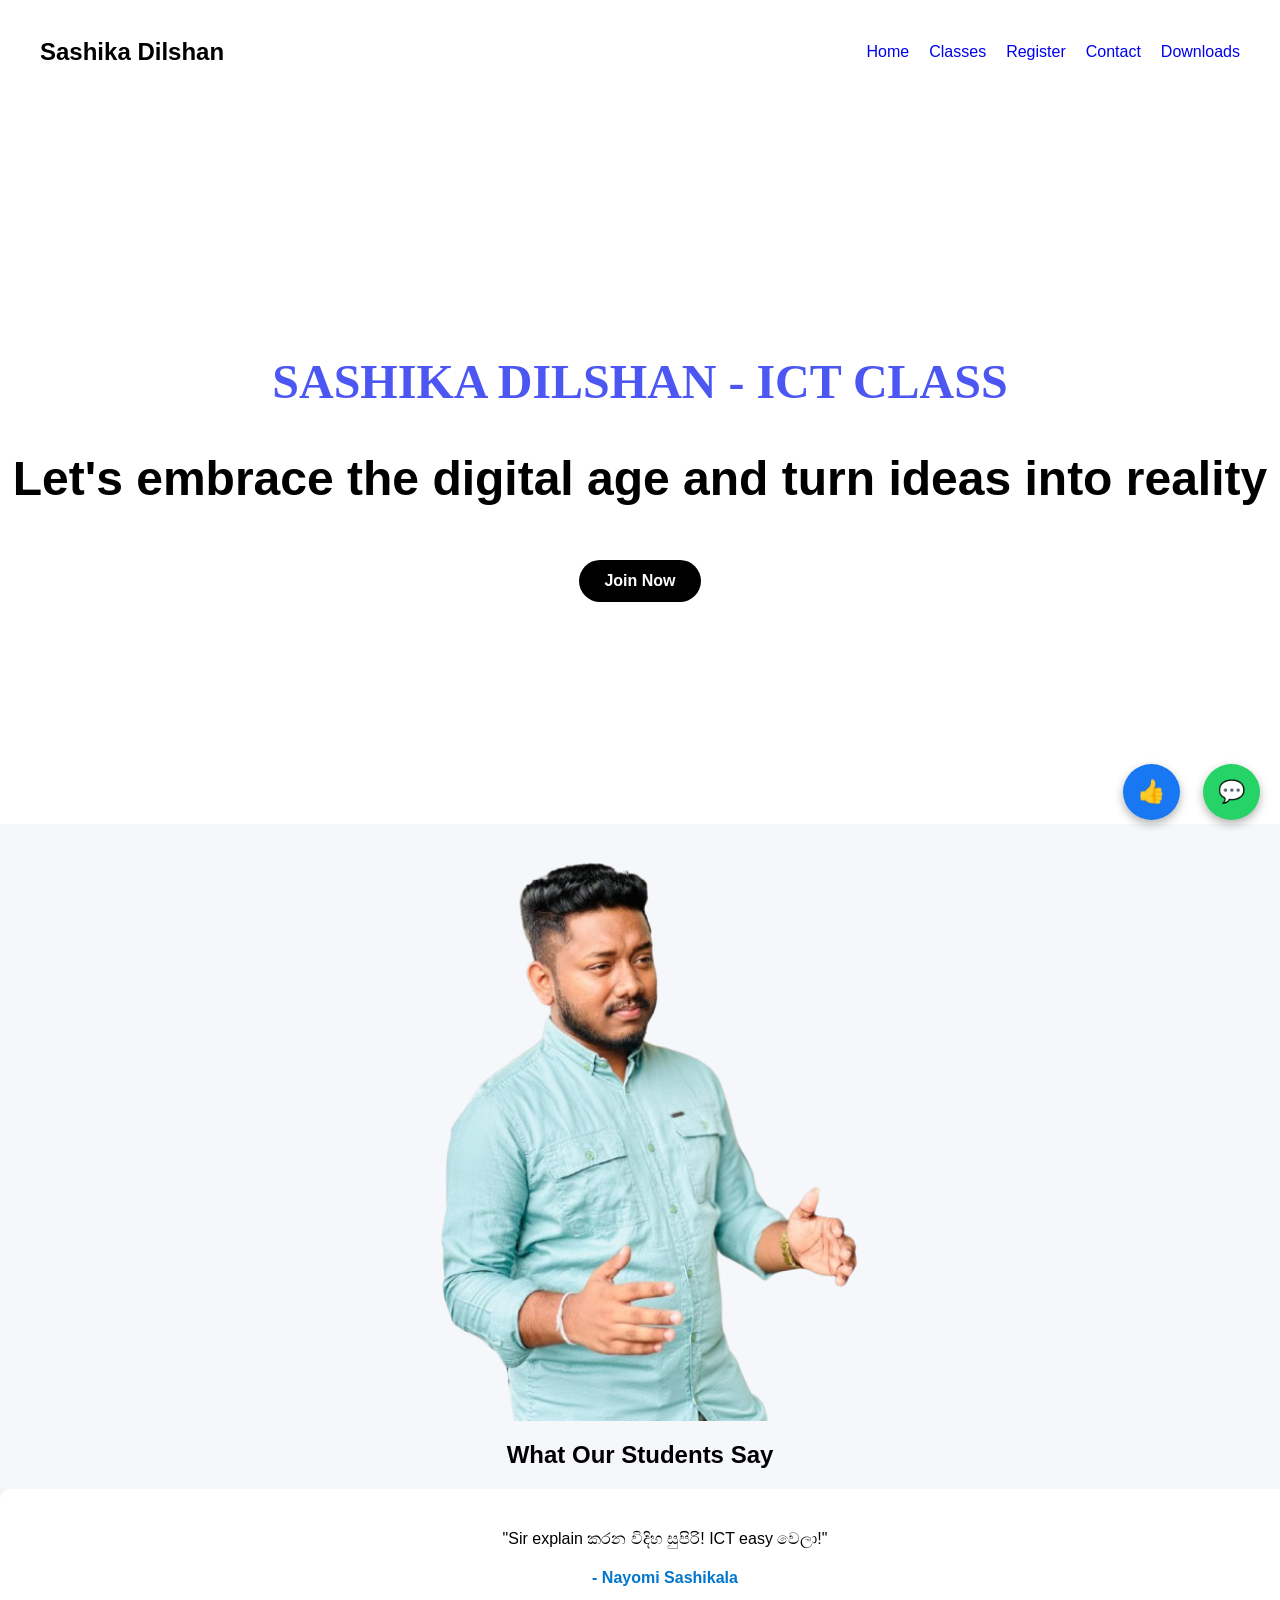
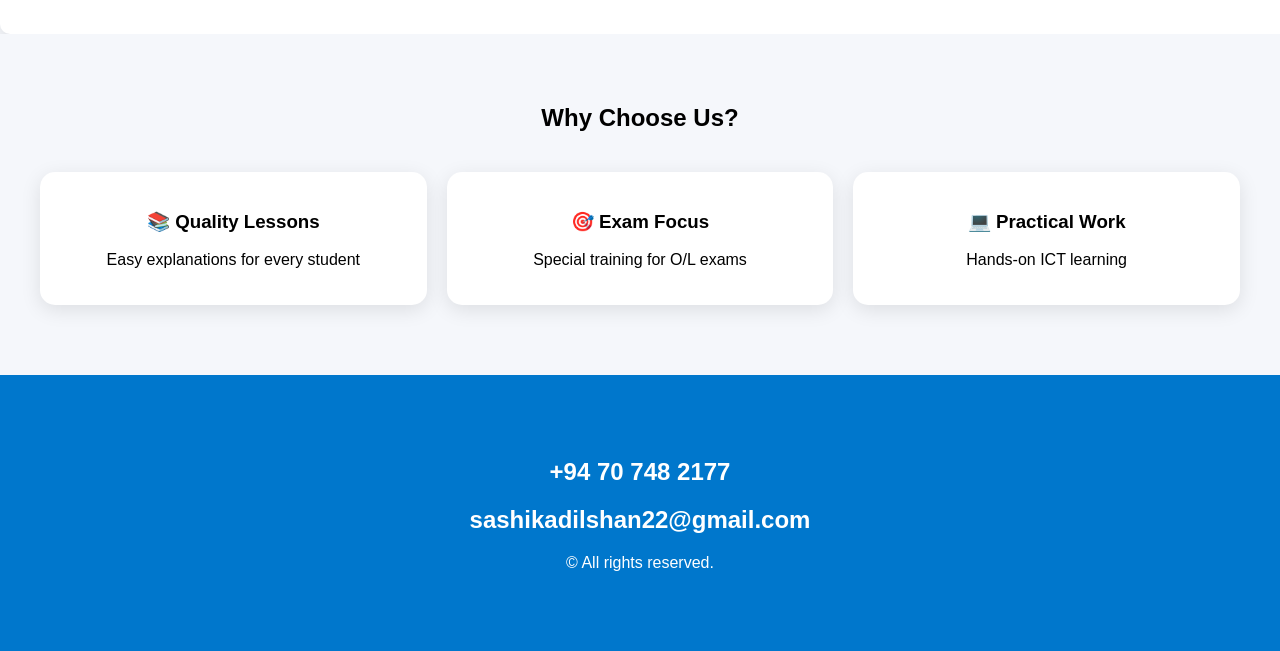
==== commit b7329f29: "Update index.html" ====
--- a/index.html
+++ b/index.html
@@ -20,7 +20,7 @@
       <a href="#">Classes</a>
       <a href="https://docs.google.com/forms/d/e/1FAIpQLSdxnIzjlwXb35KCbCbCo0sxkIll6S4u6WugaHI3UVw_ooGitA/viewform?usp=header">Register</a>
       <a href="https://wa.me/94707482177?text=I%20want%20to%20join%20your%20ICT%20class">Contact</a>
-      <a href="#">Downloads</a>
+      <a href="Soft.html">Downloads</a>
 
   
   </div>
--- a/Style.css
+++ b/Style.css
@@ -197,23 +197,23 @@
 
 .container {
   display: flex;
-  justify-content: left;
-  align-items: left;
-  margin-top: 50px;   /* move left */
-  margin-left: -10px;  /* move right */
+  justify-content: Center;
+  align-items: Center;
+  margin-top: auto;   /* move left */
+  margin-left: auto;  /* move right */
 }
 
 /* testimonial */
 
 .testimonial-section {
   text-align: center;
-  padding: 30px 100px;
+  padding: auto;
   background: #00000000;
 }
 
 .slider {
   overflow: hidden;
-  max-width: 1500px;
+  max-width: auto;
   margin: auto;
 }
 
@@ -226,13 +226,13 @@
   min-width: 100%;
   padding: 25px;
   background: white;
-  border-radius: 15px;
+  border-radius: 10px;
   box-shadow: 0 5px 15px rgba(0,0,0,0.1);
 }
 
 slide p {
-  font-size: 40px;
-  margin-bottom: 30px;
+  font-size: 30px;
+  margin-bottom: 40px;
 }
 
 .slide h4 {
